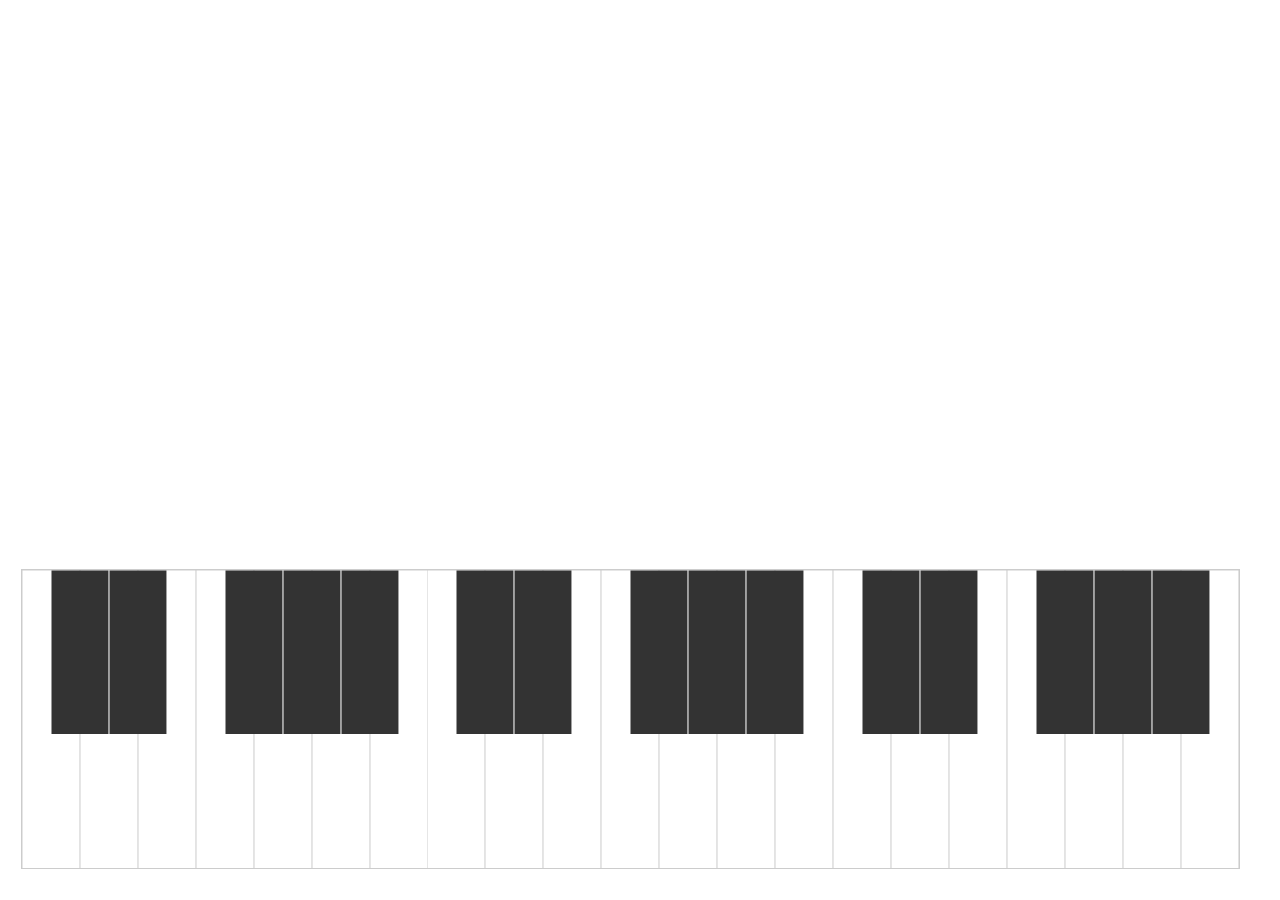
==== index.html @ a72ce060 "Piano Added" ====
<!DOCTYPE html>
<html lang="en">
<head>
    <meta charset="UTF-8">
    <meta name="viewport" content="width=device-width, initial-scale=1.0">
    <meta http-equiv="X-UA-Compatible" content="ie=edge">
    <title>Document</title>
    <script src="nexus.js"></script>
    <link rel="stylesheet" href="style.css">
</head>
<body>
        <div  aria-label="piano" id="target"></div>

<script src="app.js"></script>  
</body>
</html>
---- style.css ----
#target{
    width: 100%;
    position: absolute;
    bottom: 2%;
    margin: 1%;
}
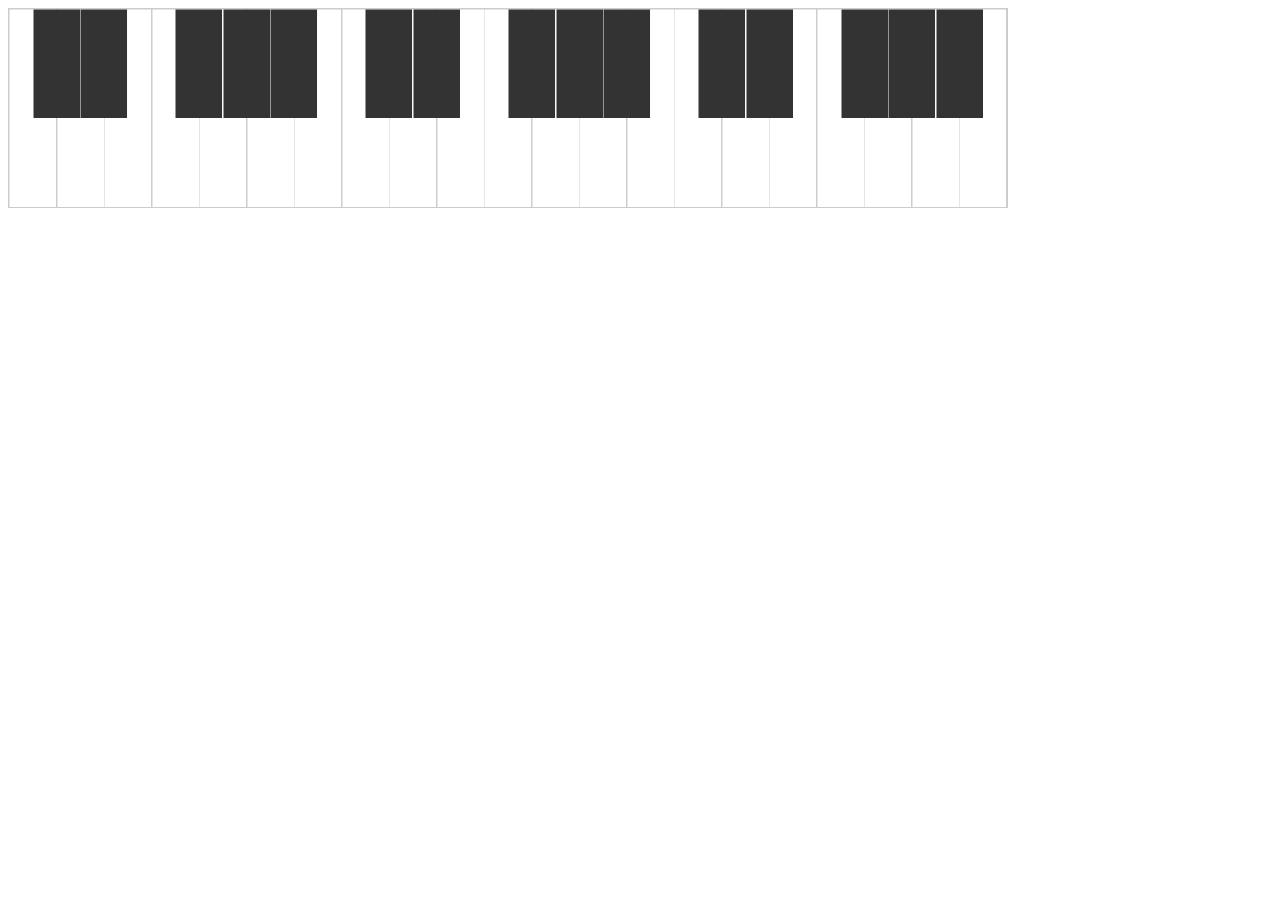
==== commit c22e6407: "Some Accessibility feature added." ====
--- a/index.html
+++ b/index.html
@@ -4,12 +4,11 @@
     <meta charset="UTF-8">
     <meta name="viewport" content="width=device-width, initial-scale=1.0">
     <meta http-equiv="X-UA-Compatible" content="ie=edge">
-    <title>Document</title>
+    <title>Demo</title>
     <script src="nexus.js"></script>
-    <link rel="stylesheet" href="style.css">
 </head>
 <body>
-        <div  aria-label="piano" id="target"></div>
+        <div  aria-label="piano" id="target" tabindex="0"></div>
 
 <script src="app.js"></script>  
 </body>
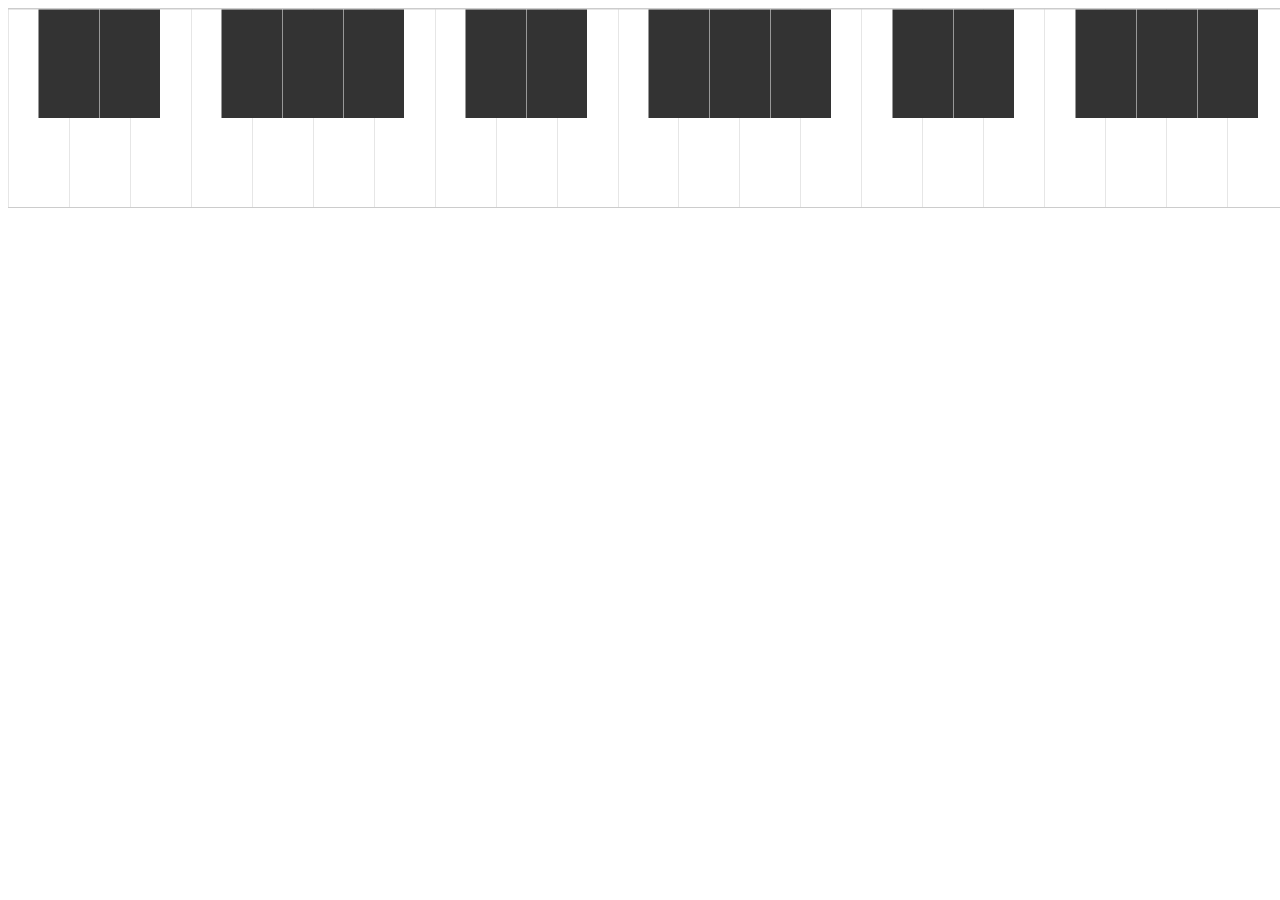
==== commit e7af6b6c: "Added responsive behaviour in Piano" ====
--- a/index.html
+++ b/index.html
@@ -10,6 +10,7 @@
 <body>
         <div  aria-label="piano" id="target" tabindex="0"></div>
 
-<script src="app.js"></script>  
+<script src="app.js"></script>
+<link rel="stylesheet" href="style.css">  
 </body>
 </html>--- a/style.css
+++ b/style.css
@@ -0,0 +1,33 @@
+#target{
+    position: absolute !important;
+    width: 100% !important;
+}
+div div{
+    width : 100% !important;
+}
+/* div div span{
+    width : 4.76% !important;
+} */
+
+/* div div span:nth-child(odd){
+    left : 2% !important;
+}
+div div span:nth-child(even){
+    left : -1% !important;
+} */
+
+div div span svg{
+    width :100% !important;
+}
+
+/* div div span:nth-child(odd){
+    left : 2% !important;
+}
+div div span:nth-child(even){
+    left : -1% !important;
+} */
+
+div div span svg rect{
+    width : 100% !important;
+}
+
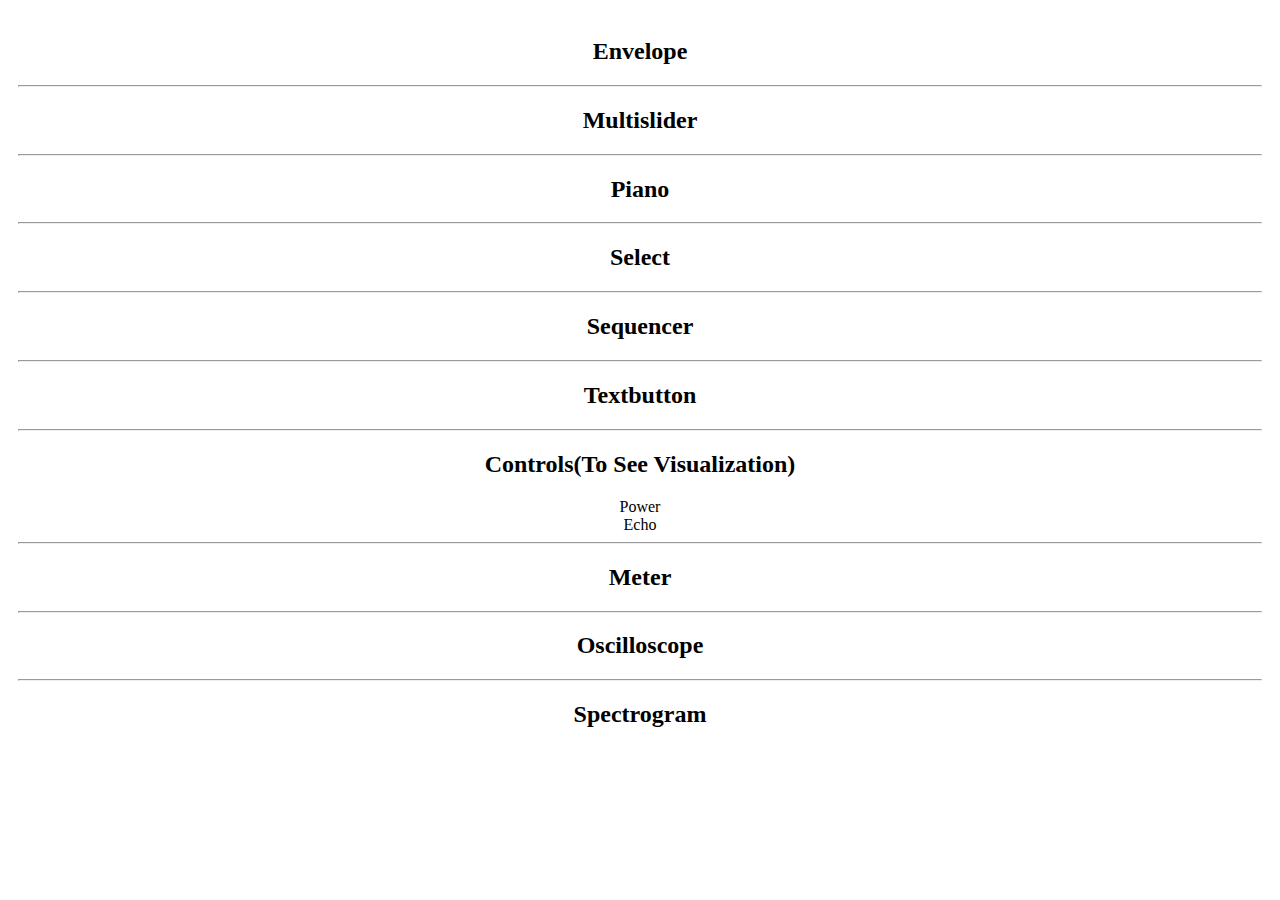
==== commit 3888c673: "Added responsive behavior." ====
--- a/index.html
+++ b/index.html
@@ -6,9 +6,80 @@
     <meta http-equiv="X-UA-Compatible" content="ie=edge">
     <title>Demo</title>
     <script src="nexus.js"></script>
+    <script src="tone.js"></script>
+ 
 </head>
-<body>
-        <div  aria-label="piano" id="target" tabindex="0"></div>
+<body onresize="makeResponsive()">
+        <h2  class="componentTitle" >
+                Envelope
+         </h2>
+         
+         <div class="component" id="envelope" >
+             </div>
+          <hr/>
+    <h2  class="componentTitle" >
+                Multislider
+         </h2>
+         
+         <div class="component" id="multislider" >
+             </div>
+             <hr/>
+    <h2  class="componentTitle" >
+               Piano
+        </h2>
+        
+        <div class="component" id="piano" >
+            </div>
+            <hr/>
+        <h2  class="componentTitle" >
+                Select
+        </h2>
+        
+        <div class="component" id="select" >
+            </div>
+            <hr/>
+            <h2  class="componentTitle" >
+                    Sequencer
+            </h2>
+            
+            <div class="component" id="sequencer" >
+                </div>
+                <hr/>
+        <h2  class="componentTitle" >
+                Textbutton
+        </h2>
+        
+        <div class="component" id="textbutton" >
+            </div>
+            <hr/>
+            <h2  class="componentTitle" >
+                    Controls(To See Visualization)
+            </h2>
+          
+            
+    <div class="componentTitle">Power
+    <div id="power" class="component"></div></div>
+        <div class="componentTitle">Echo
+        <div id="echo" class="component"></div></div>
+        <hr/>
+        <h2  class="componentTitle" >
+                Meter
+        </h2>
+        
+        <div class="component" id="meter" >
+            </div>
+            <hr/>
+        <h2  class="componentTitle"  >
+                Oscilloscope
+        </h2>
+        <div class="component" id="oscilloscope" >
+            </div>
+            <hr/>
+            <h2  class="componentTitle"  >
+                    Spectrogram
+            </h2>
+            <div  class="component" id="spectrogram" >
+            </div>
 
 <script src="app.js"></script>
 <link rel="stylesheet" href="style.css">  
--- a/style.css
+++ b/style.css
@@ -1,33 +1,9 @@
-#target{
-    position: absolute !important;
-    width: 100% !important;
+body{
+    padding: 10px;
 }
-div div{
-    width : 100% !important;
+.component{
+margin: auto;
 }
-/* div div span{
-    width : 4.76% !important;
-} */
-
-/* div div span:nth-child(odd){
-    left : 2% !important;
+.componentTitle{
+    text-align: center;
 }
-div div span:nth-child(even){
-    left : -1% !important;
-} */
-
-div div span svg{
-    width :100% !important;
-}
-
-/* div div span:nth-child(odd){
-    left : 2% !important;
-}
-div div span:nth-child(even){
-    left : -1% !important;
-} */
-
-div div span svg rect{
-    width : 100% !important;
-}
-
